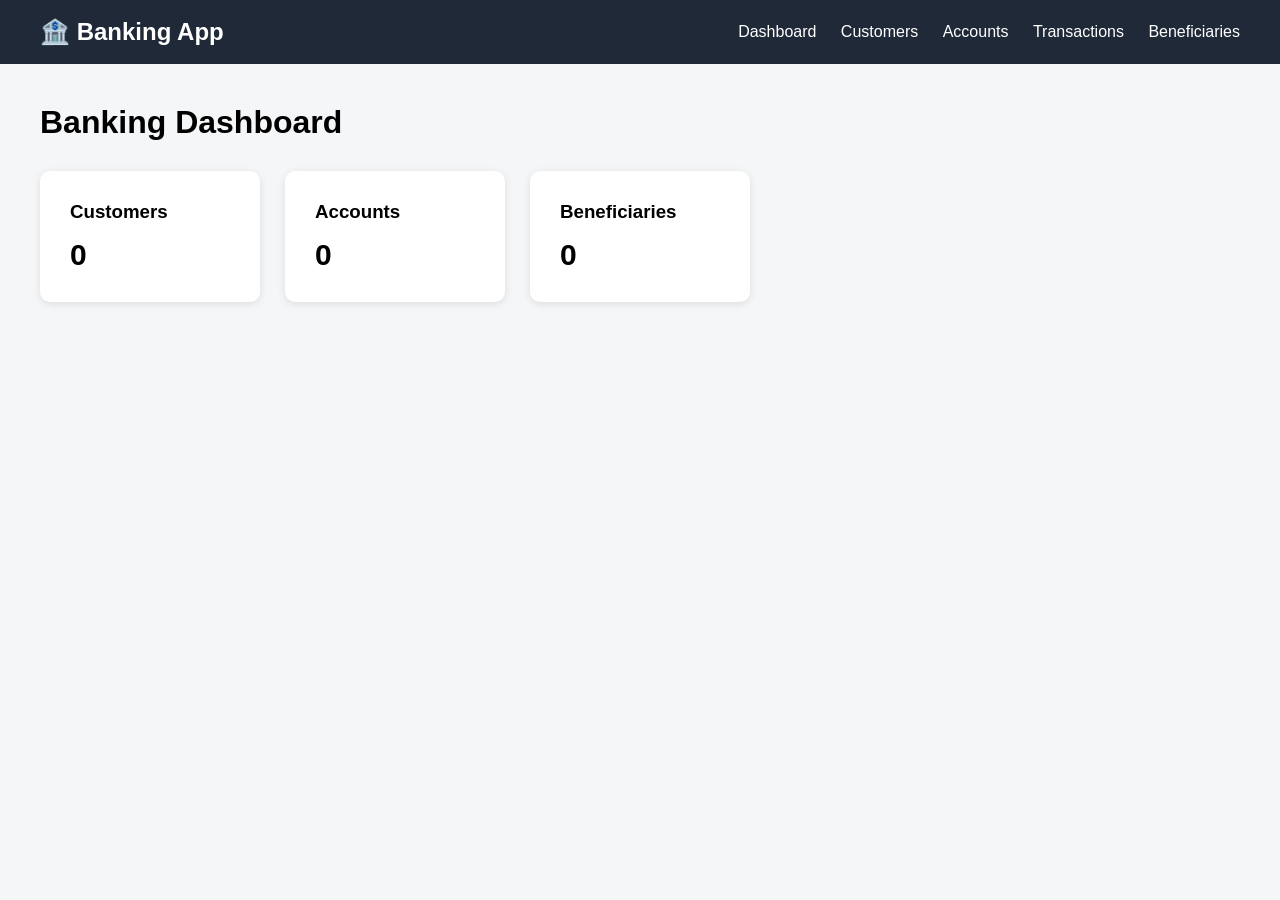
==== banking-frontend/index.html @ d5a5ec94 "Add banking frontend" ====
<!DOCTYPE html>
<html lang="en">

<head>
    <meta charset="UTF-8">
    <meta name="viewport" content="width=device-width, initial-scale=1.0">

    <title>Banking Application</title>

    <link rel="stylesheet" href="css/style.css">
</head>

<body>

    <nav class="navbar">
        <h2>🏦 Banking App</h2>

        <div>
            <a href="index.html">Dashboard</a>
            <a href="customers.html">Customers</a>
            <a href="accounts.html">Accounts</a>
            <a href="transactions.html">Transactions</a>
            <a href="beneficiaries.html">Beneficiaries</a>
        </div>
    </nav>


    <main class="container">

        <h1>Banking Dashboard</h1>

        <div class="cards">

            <div class="card">
                <h3>Customers</h3>
                <p id="customerCount">0</p>
            </div>

            <div class="card">
                <h3>Accounts</h3>
                <p id="accountCount">0</p>
            </div>

            <div class="card">
                <h3>Beneficiaries</h3>
                <p id="beneficiaryCount">0</p>
            </div>

        </div>

    </main>

</body>

</html>
---- banking-frontend/css/style.css ----
* {
    margin: 0;
    padding: 0;
    box-sizing: border-box;
}

body {
    font-family: Arial, sans-serif;
    background-color: #f4f6f8;
}

.navbar {
    background-color: #1f2937;
    color: white;

    padding: 18px 40px;

    display: flex;
    justify-content: space-between;
    align-items: center;
}

.navbar a {
    color: white;
    text-decoration: none;
    margin-left: 20px;
}

.navbar a:hover {
    text-decoration: underline;
}

.container {
    padding: 40px;
}

.cards {
    display: flex;
    gap: 25px;
    margin-top: 30px;
}

.card {
    background-color: white;

    padding: 30px;

    width: 220px;

    border-radius: 10px;

    box-shadow: 0 2px 8px rgba(0, 0, 0, 0.1);
}

.card h3 {
    margin-bottom: 15px;
}

.card p {
    font-size: 30px;
    font-weight: bold;
}
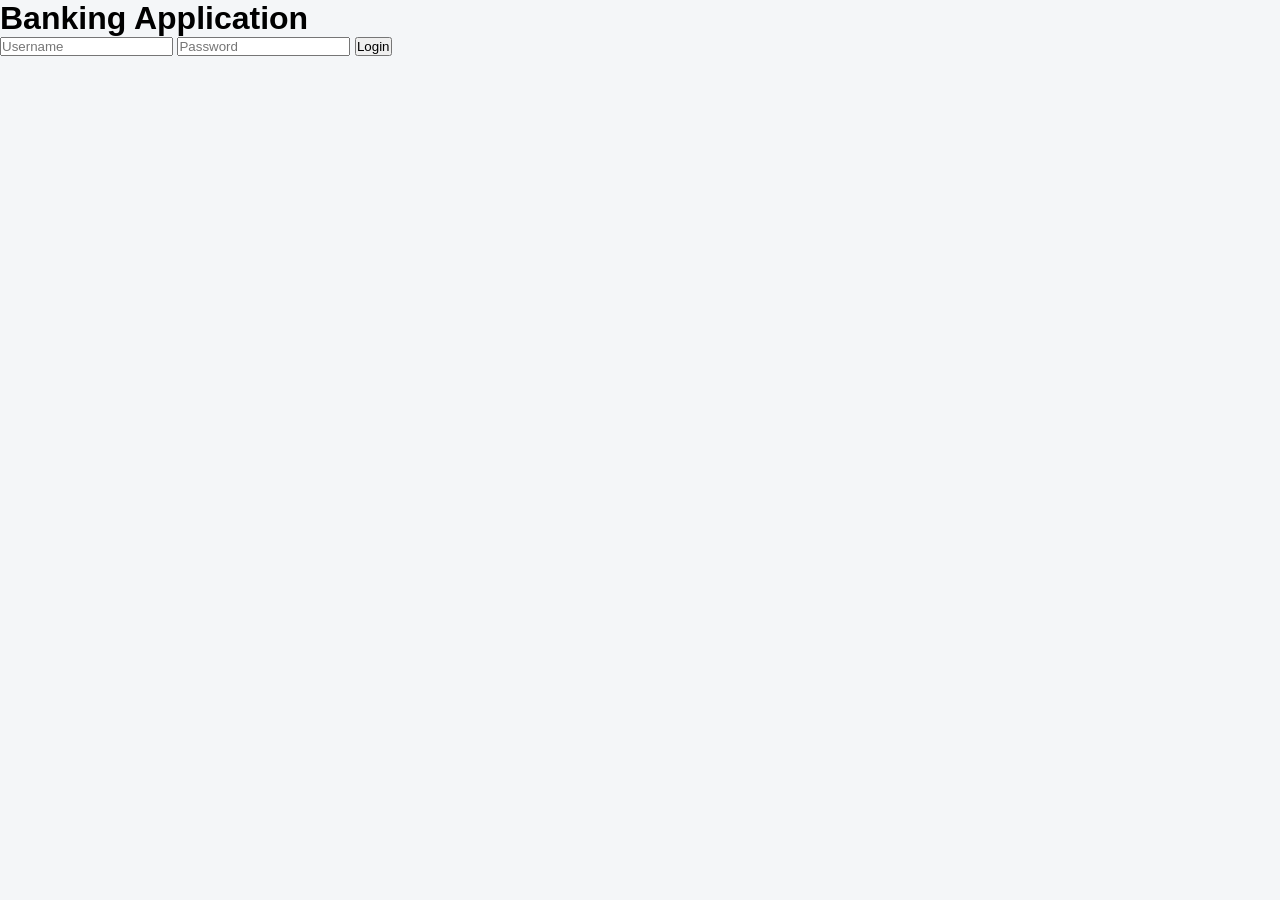
==== commit 893f1c37: "Complete Keycloak authentication and role based frontend" ====
--- a/banking-frontend/index.html
+++ b/banking-frontend/index.html
@@ -21,6 +21,7 @@
             <a href="accounts.html">Accounts</a>
             <a href="transactions.html">Transactions</a>
             <a href="beneficiaries.html">Beneficiaries</a>
+            <button onclick="logout()">Logout</button>
         </div>
     </nav>
 
@@ -28,7 +29,10 @@
     <main class="container">
 
         <h1>Banking Dashboard</h1>
-
+<div class="user-info">
+    <h3>Welcome, <span id="username">User</span> 👋</h3>
+    <p>Role: <span id="userRole">Loading...</span></p>
+</div>
         <div class="cards">
 
             <div class="card">
@@ -49,7 +53,11 @@
         </div>
 
     </main>
-
+<script src="js/api.js"></script>
+<script>
+    requireLogin();
+</script>
+<script src="js/dashboard.js"></script>
 </body>
 
 </html>
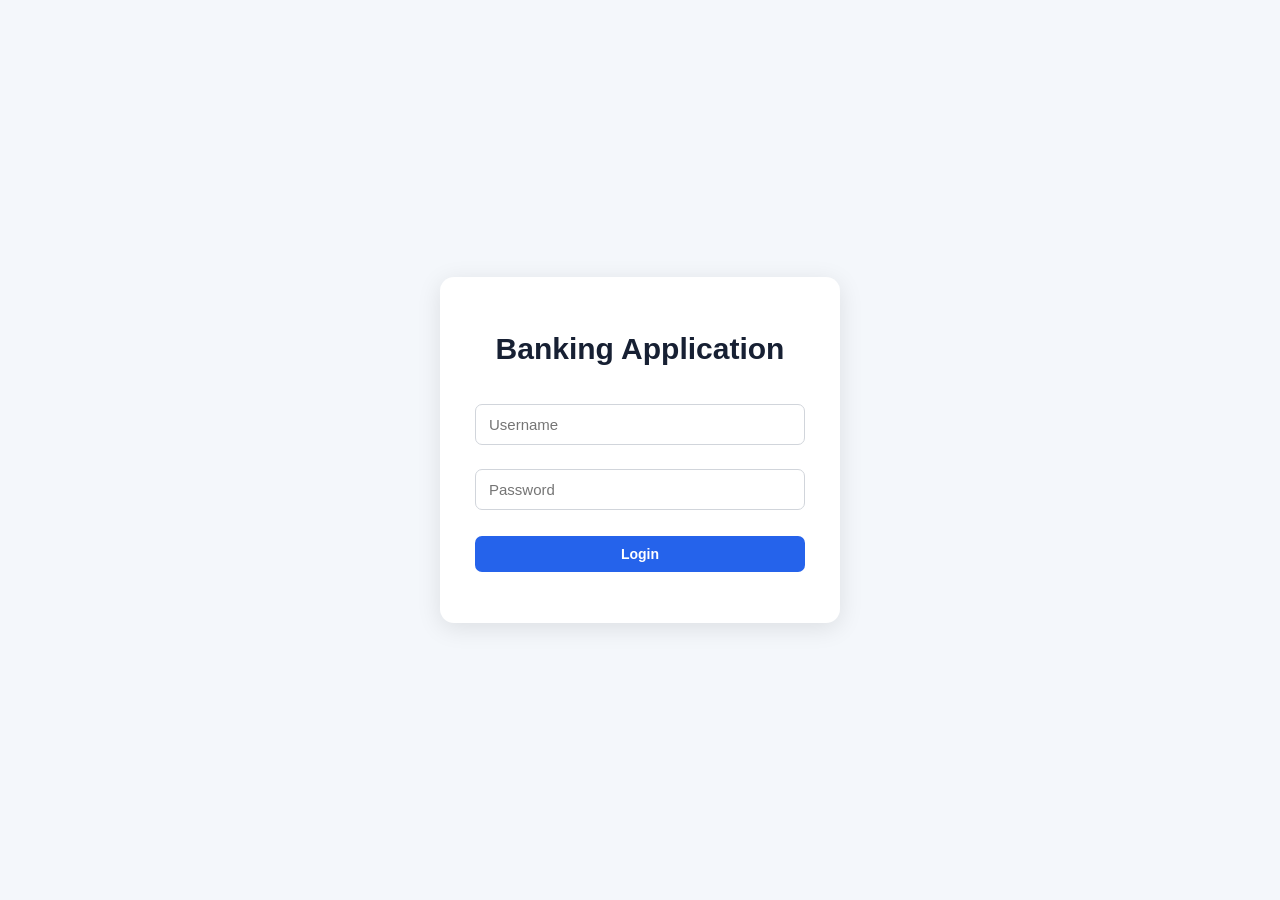
==== commit 92d2f2f9: "Initial banking full stack application" ====
--- a/banking-frontend/index.html
+++ b/banking-frontend/index.html
@@ -13,7 +13,7 @@
 <body>
 
     <nav class="navbar">
-        <h2>🏦 Banking App</h2>
+        <h2> Banking App</h2>
 
         <div>
             <a href="index.html">Dashboard</a>
@@ -21,6 +21,9 @@
             <a href="accounts.html">Accounts</a>
             <a href="transactions.html">Transactions</a>
             <a href="beneficiaries.html">Beneficiaries</a>
+          <a href="consents.html">
+    Consents
+</a>
             <button onclick="logout()">Logout</button>
         </div>
     </nav>
@@ -28,9 +31,9 @@
 
     <main class="container">
 
-        <h1>Banking Dashboard</h1>
+ <h1>Banking Dashboard</h1>
 <div class="user-info">
-    <h3>Welcome, <span id="username">User</span> 👋</h3>
+    <h3>Welcome, <span id="username">User</span> </h3>
     <p>Role: <span id="userRole">Loading...</span></p>
 </div>
         <div class="cards">
--- a/banking-frontend/css/style.css
+++ b/banking-frontend/css/style.css
@@ -1,62 +1,412 @@
+/* ================================
+   GLOBAL
+================================ */
+
 * {
+    box-sizing: border-box;
+}
+
+body {
     margin: 0;
-    padding: 0;
-    box-sizing: border-box;
-}
-
-body {
-    font-family: Arial, sans-serif;
-    background-color: #f4f6f8;
-}
+    font-family: Arial, Helvetica, sans-serif;
+    background: #f4f7fb;
+    color: #1f2937;
+}
+
+/* ================================
+   NAVBAR
+================================ */
 
 .navbar {
-    background-color: #1f2937;
+    background: #172033;
+    padding: 18px 40px;
+
+    display: flex;
+    align-items: center;
+    justify-content: space-between;
+
+    box-shadow: 0 2px 8px rgba(0, 0, 0, 0.12);
+}
+
+.navbar h2 {
     color: white;
-
-    padding: 18px 40px;
-
+    margin: 0;
+    font-size: 22px;
+}
+
+.navbar div {
     display: flex;
-    justify-content: space-between;
     align-items: center;
+    gap: 24px;
 }
 
 .navbar a {
     color: white;
     text-decoration: none;
-    margin-left: 20px;
+    font-size: 15px;
+    font-weight: 500;
 }
 
 .navbar a:hover {
-    text-decoration: underline;
-}
+    color: #60a5fa;
+}
+
+.navbar button {
+    margin-left: 5px;
+}
+
+/* ================================
+   MAIN CONTAINER
+================================ */
 
 .container {
-    padding: 40px;
+    max-width: 1200px;
+    margin: 40px auto;
+    padding: 0 25px;
+}
+
+h1 {
+    font-size: 36px;
+    margin-bottom: 20px;
+    color: #172033;
+}
+
+h2 {
+    font-size: 24px;
+    margin-top: 30px;
+    margin-bottom: 18px;
+    color: #172033;
+}
+
+h3 {
+    color: #334155;
+}
+
+/* ================================
+   BUTTONS
+================================ */
+
+button {
+    border: none;
+    border-radius: 7px;
+
+    padding: 10px 18px;
+
+    background: #2563eb;
+    color: white;
+
+    font-size: 14px;
+    font-weight: 600;
+
+    cursor: pointer;
+
+    transition: 0.2s;
+}
+
+button:hover {
+    background: #1d4ed8;
+    transform: translateY(-1px);
+}
+
+button:active {
+    transform: translateY(0);
+}
+
+/* Delete buttons */
+
+button[onclick^="delete"] {
+    background: #dc2626;
+}
+
+button[onclick^="delete"]:hover {
+    background: #b91c1c;
+}
+
+/* ================================
+   FORMS
+================================ */
+
+#customerForm,
+#beneficiaryForm,
+#accountForm,
+#transactionControls,
+#transferControls {
+    background: white;
+
+    padding: 25px;
+
+    margin-top: 20px;
+
+    border-radius: 12px;
+
+    box-shadow: 0 3px 15px rgba(0, 0, 0, 0.08);
+
+    max-width: 700px;
+}
+
+label {
+    display: inline-block;
+    margin-bottom: 5px;
+    font-weight: 600;
+    color: #374151;
+}
+
+input,
+select {
+    width: 100%;
+
+    padding: 11px 13px;
+
+    margin: 8px 0 16px;
+
+    border: 1px solid #d1d5db;
+    border-radius: 7px;
+
+    font-size: 15px;
+
+    outline: none;
+
+    background: white;
+}
+
+input:focus,
+select:focus {
+    border-color: #2563eb;
+
+    box-shadow:
+        0 0 0 2px rgba(37, 99, 235, 0.1);
+}
+
+/* ================================
+   TABLE
+================================ */
+
+table {
+    width: 100%;
+
+    border-collapse: collapse;
+
+    background: white;
+
+    border-radius: 10px;
+
+    overflow: hidden;
+
+    box-shadow: 0 3px 15px rgba(0, 0, 0, 0.07);
+
+    margin-top: 20px;
+}
+
+thead {
+    background: #172033;
+    color: white;
+}
+
+th {
+    padding: 15px;
+
+    text-align: left;
+
+    font-size: 14px;
+}
+
+td {
+    padding: 14px 15px;
+
+    border-bottom: 1px solid #e5e7eb;
+
+    font-size: 14px;
+}
+
+tbody tr:hover {
+    background: #f8fafc;
+}
+
+tbody tr:last-child td {
+    border-bottom: none;
+}
+
+/* ================================
+   DASHBOARD
+================================ */
+
+.user-info {
+    background: white;
+
+    padding: 20px 25px;
+
+    border-radius: 12px;
+
+    box-shadow: 0 3px 15px rgba(0, 0, 0, 0.07);
+
+    margin-bottom: 25px;
+}
+
+.user-info h3 {
+    margin-top: 0;
 }
 
 .cards {
+    display: grid;
+
+    grid-template-columns:
+        repeat(auto-fit, minmax(220px, 1fr));
+
+    gap: 20px;
+
+    margin-top: 25px;
+}
+
+.card {
+    background: white;
+
+    padding: 25px;
+
+    border-radius: 12px;
+
+    box-shadow: 0 3px 15px rgba(0, 0, 0, 0.07);
+
+    transition: 0.2s;
+}
+
+.card:hover {
+    transform: translateY(-3px);
+}
+
+.card h3 {
+    margin-top: 0;
+
+    color: #64748b;
+}
+
+.card p {
+    font-size: 32px;
+
+    font-weight: bold;
+
+    color: #2563eb;
+
+    margin-bottom: 0;
+}
+
+/* ================================
+   LOGIN
+================================ */
+
+.login-container {
+    width: 400px;
+    max-width: 90%;
+
+    margin: 0 auto;
+
+    background: white;
+
+    padding: 35px;
+
+    border-radius: 14px;
+
+    box-shadow: 0 5px 25px rgba(0, 0, 0, 0.1);
+}
+.login-page {
+    min-height: 100vh;
+
     display: flex;
-    gap: 25px;
-    margin-top: 30px;
-}
-
-.card {
-    background-color: white;
-
-    padding: 30px;
-
-    width: 220px;
-
-    border-radius: 10px;
-
-    box-shadow: 0 2px 8px rgba(0, 0, 0, 0.1);
-}
-
-.card h3 {
-    margin-bottom: 15px;
-}
-
-.card p {
+    justify-content: center;
+    align-items: center;
+
+    background: #f4f7fb;
+}
+
+.login-container h1 {
+    text-align: center;
+
     font-size: 30px;
-    font-weight: bold;
+
+    margin-bottom: 30px;
+}
+
+.login-container input {
+    width: 100%;
+}
+
+.login-container button {
+    width: 100%;
+
+    margin-top: 10px;
+}
+
+/* ================================
+   TRANSACTIONS
+================================ */
+
+#accountBalance {
+    background: #eff6ff;
+
+    padding: 15px;
+
+    border-radius: 8px;
+
+    color: #1d4ed8;
+}
+
+/* ================================
+   HORIZONTAL LINE
+================================ */
+
+hr {
+    border: none;
+
+    border-top: 1px solid #e5e7eb;
+
+    margin: 35px 0;
+}
+
+/* ================================
+   RESPONSIVE
+================================ */
+.consent-status {
+    font-weight: 600;
+}
+@media (max-width: 768px) {
+
+    .navbar {
+        flex-direction: column;
+
+        align-items: flex-start;
+
+        gap: 15px;
+
+        padding: 18px 20px;
+    }
+
+    .navbar div {
+        flex-wrap: wrap;
+
+        gap: 12px;
+    }
+
+    .container {
+        margin: 25px auto;
+
+        padding: 0 15px;
+    }
+
+    h1 {
+        font-size: 30px;
+    }
+
+    table {
+        display: block;
+
+        overflow-x: auto;
+    }
+
+    th,
+    td {
+        white-space: nowrap;
+    }
+
+    .login-container {
+        margin: 50px auto;
+    }
 }
